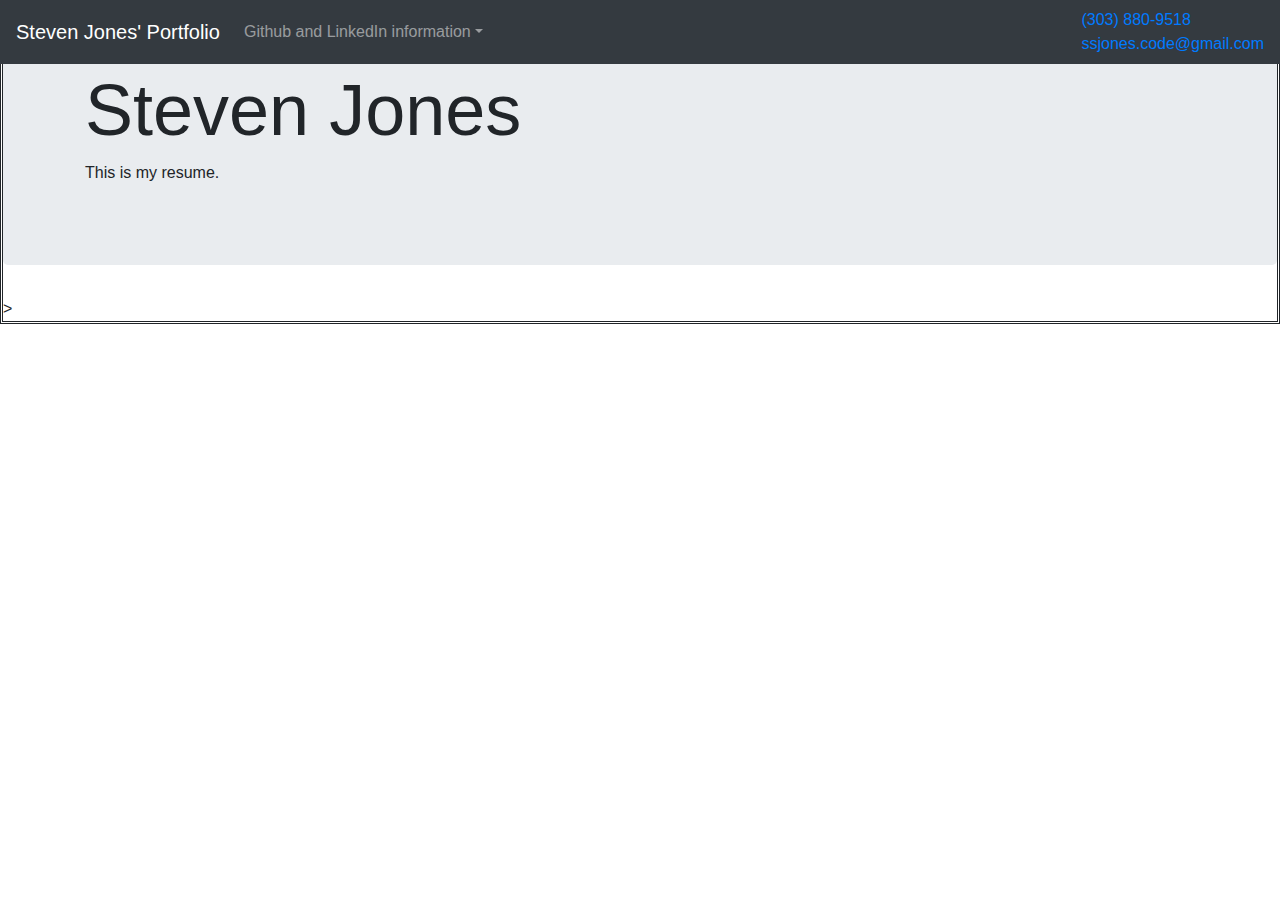
==== resume.html @ 4e1df5c6 "I added the link to a page called resume.html that WILL contain my resume. I then added my name, pho" ====
<!DOCTYPE html>
<html lang="en">
    <!DOCTYPE html>
    <html lang="en">
    <head>
        <meta charset="UTF-8">
        <!--HTML5 doctype and including a viewport meta tag for proper responsive behaviors-->
        <!--indicative of the viewbility of the page on other devices-->
        <meta name="viewport" content="width=device-width, initial-scale=1.0">
        <meta http-equiv="X-UA-Compatible" content="ie=edge">
        <script src="https://code.jquery.com/jquery-3.2.1.slim.min.js" integrity="sha384-KJ3o2DKtIkvYIK3UENzmM7KCkRr/rE9/Qpg6aAZGJwFDMVNA/GpGFF93hXpG5KkN" crossorigin="anonymous"></script>
    <script src="https://cdnjs.cloudflare.com/ajax/libs/popper.js/1.12.9/umd/popper.min.js" integrity="sha384-ApNbgh9B+Y1QKtv3Rn7W3mgPxhU9K/ScQsAP7hUibX39j7fakFPskvXusvfa0b4Q" crossorigin="anonymous"></script>
     
        <!-- Bootstrap core CSS -->
          <link rel="stylesheet" type="text/css" href="./style.css"><!--link to style.css-->
          <link rel="stylesheet" href="https://maxcdn.bootstrapcdn.com/bootstrap/4.0.0/css/bootstrap.min.css" integrity="sha384-Gn5384xqQ1aoWXA+058RXPxPg6fy4IWvTNh0E263XmFcJlSAwiGgFAW/dAiS6JXm" crossorigin="anonymous">
          <script src="https://maxcdn.bootstrapcdn.com/bootstrap/4.0.0/js/bootstrap.min.js" integrity="sha384-JZR6Spejh4U02d8jOt6vLEHfe/JQGiRRSQQxSfFWpi1MquVdAyjUar5+76PVCmYl" crossorigin="anonymous"></script>
         <meta name="theme-color" content="#563d7c">
        <!--the title appears on the tab in the browser of your choosing-->
        <title>Updated Portfolio</title>
    </head>
<body>
    <nav class="navbar navbar-expand-md navbar-dark fixed-top bg-dark">
        <a class="navbar-brand" href="#">Steven Jones' Portfolio</a>
        <button class="navbar-toggler" type="button" data-toggle="collapse" data-target="#navbarsExampleDefault" aria-controls="navbarsExampleDefault" aria-expanded="false" aria-label="Toggle navigation">
          <span class="navbar-toggler-icon"></span>
        </button>
      
        <div class="collapse navbar-collapse" id="navbarsExampleDefault">
          <ul class="navbar-nav mr-auto">
            <li class="nav-item dropdown">
              <a class="nav-link dropdown-toggle" href="#" id="dropdown01" data-toggle="dropdown" aria-haspopup="true" aria-expanded="false">Github and LinkedIn information</a>
              <div class="dropdown-menu" aria-labelledby="dropdown01">
                <a class="dropdown-item text-primary" href="https://www.w3schools.com/" target="_blank">my Github repository &raquo;</a>
                <a class="dropdown-item text-primary" href="https://getbootstrap.com/" target="_blank">my LinkedIn page &raquo;</a>
                <a class="dropdown-item text-primary" href="./resume.html" target="_blank">my resume &raquo;</a>
              </div>
            </li>
          </ul>
          <div class="form-inline my-2 my-lg-0 text-primary">
            (303) 880-9518<br>
            ssjones.code@gmail.com
          </div>
        </div>
      </nav>
    
      <main class= "dub-border outline-primary"role="main">

        <!-- Main jumbotron for a primary marketing message or call to action -->
        <div class="jumbotron">
          <div class="container">
            <h1 class="display-3">Steven Jones </h1>
            <p>This is my resume.</p>
          </div>
        </div>>
    
</body>
</html>
---- style.css ----
.dub-border{
    border-style: double;
}

.carousel .item{
    height: 100%;
}

.item img {
    position: absolute;
    top: 0;
    left: 0;
    min-height: 300px;
}
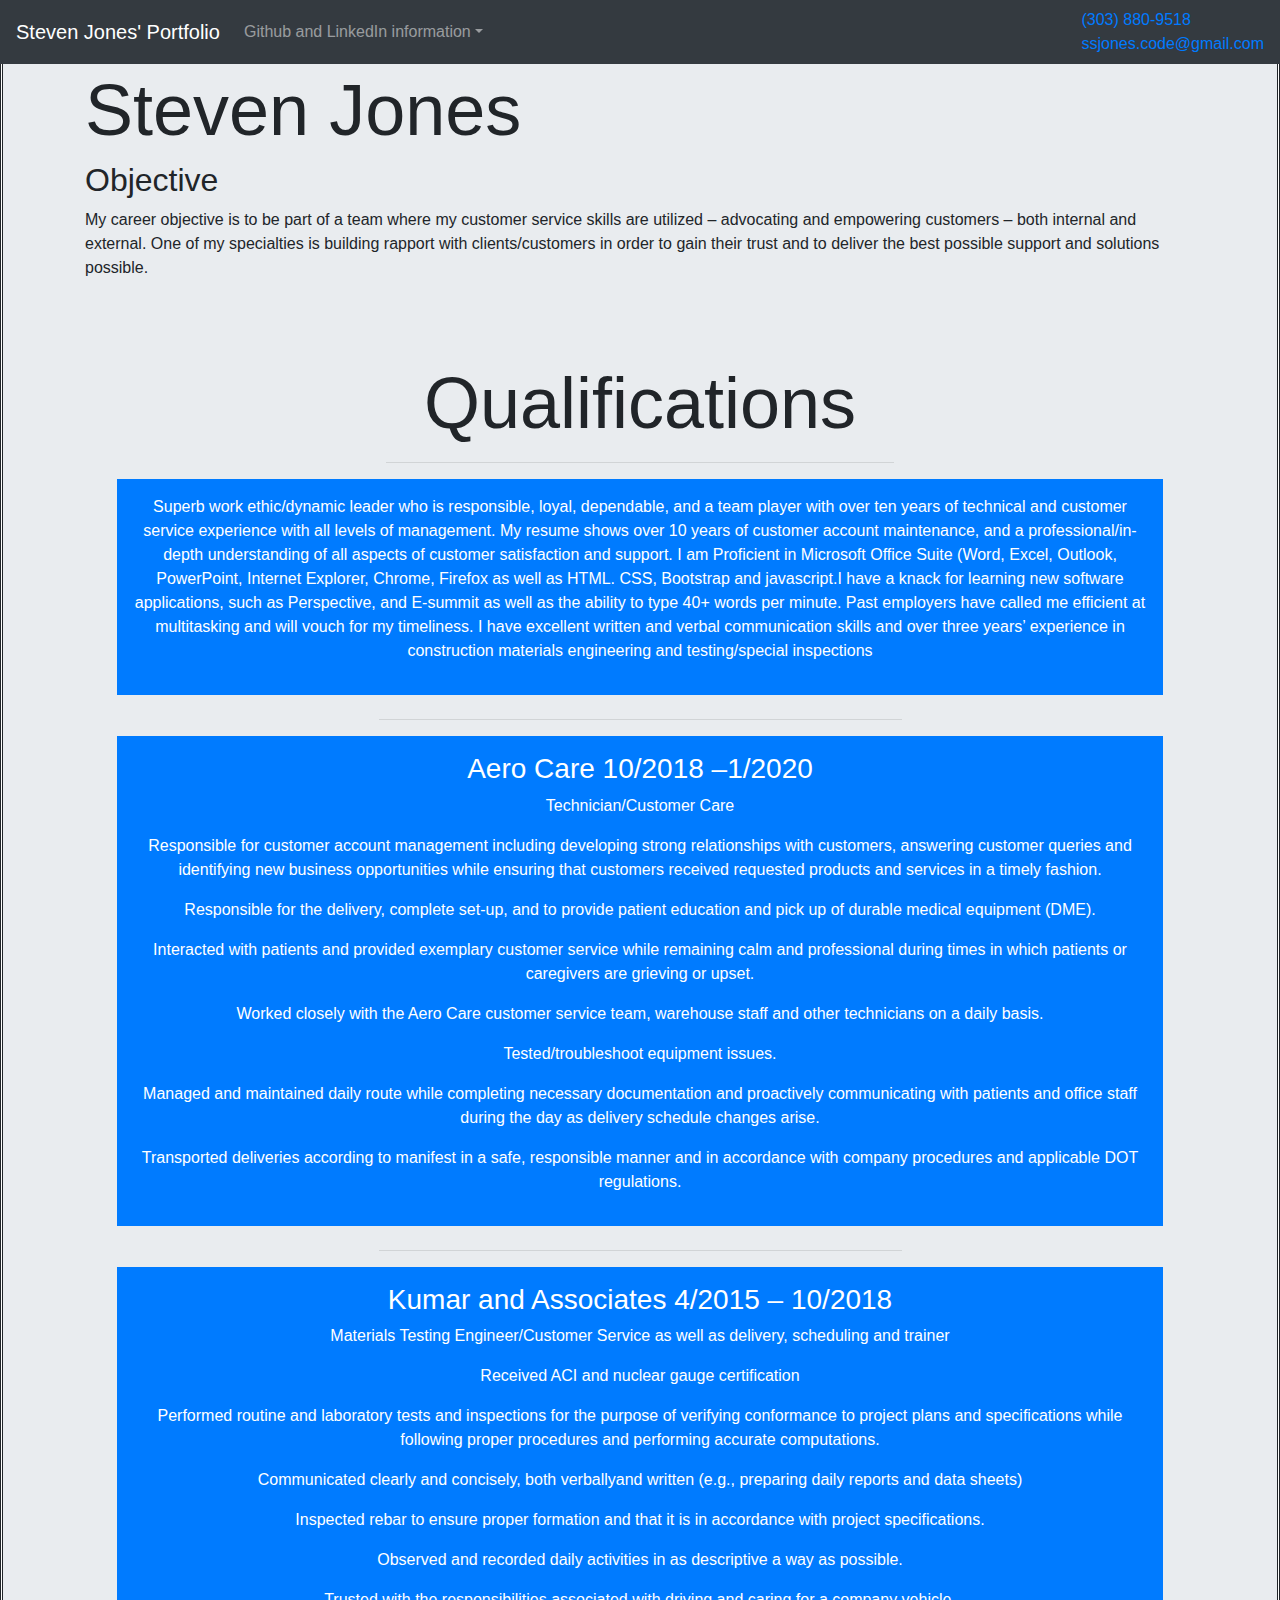
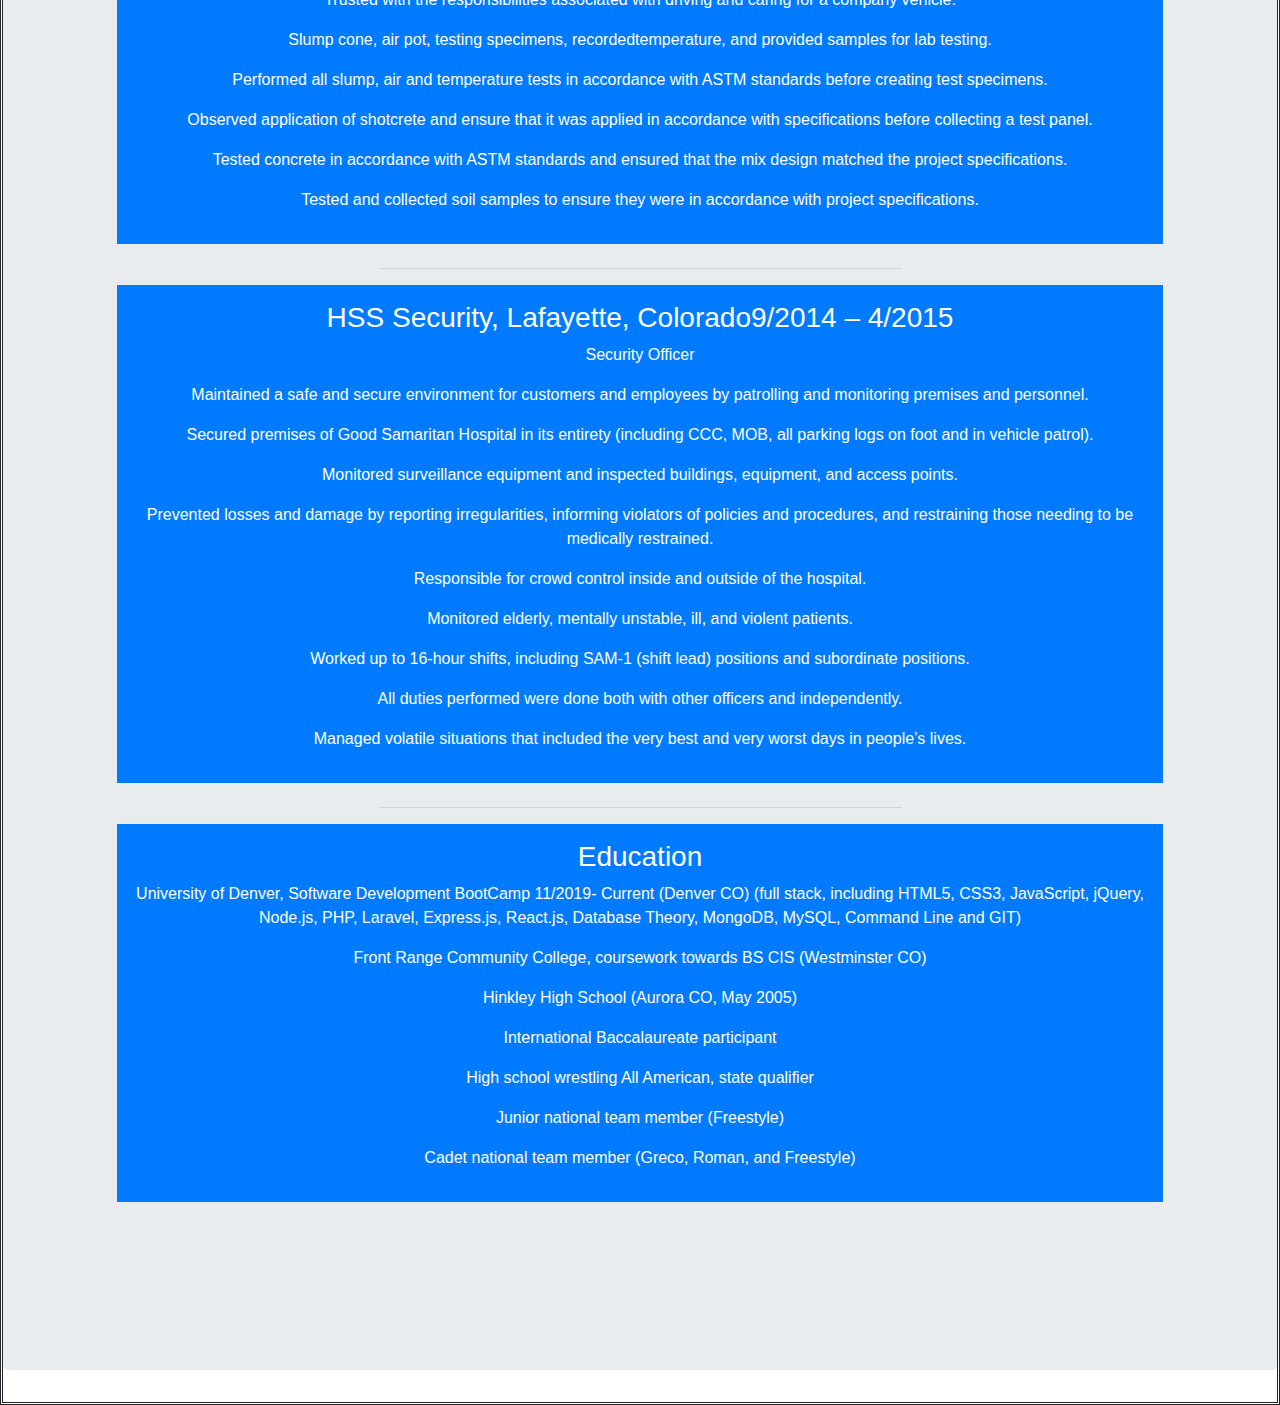
==== commit f85cd2f8: "I added the resume to the resume page and tightened up the wording and grammar as well as connected " ====
--- a/resume.html
+++ b/resume.html
@@ -33,7 +33,7 @@
               <div class="dropdown-menu" aria-labelledby="dropdown01">
                 <a class="dropdown-item text-primary" href="https://www.w3schools.com/" target="_blank">my Github repository &raquo;</a>
                 <a class="dropdown-item text-primary" href="https://getbootstrap.com/" target="_blank">my LinkedIn page &raquo;</a>
-                <a class="dropdown-item text-primary" href="./resume.html" target="_blank">my resume &raquo;</a>
+                <a class="dropdown-item text-primary" href="./index.html" target="_blank">porfolio (main) &raquo;</a>
               </div>
             </li>
           </ul>
@@ -50,9 +50,126 @@
         <div class="jumbotron">
           <div class="container">
             <h1 class="display-3">Steven Jones </h1>
-            <p>This is my resume.</p>
-          </div>
-        </div>>
+            <h2>Objective</h2>
+            <p>My career objective is to be part of a team where my customer service skills are utilized – advocating and empowering customers – both internal and external. One of my specialties is building rapport with clients/customers in order to gain their trust and to deliver the best possible support and solutions possible.</p>
+            <main align="center"; role="main">
+                <div class="jumbotron">
+                <!--HTML includes six levels of headings that are ranked according to importance h1-h6-->
+                <!--One shouldn't use headings for anyother reason than to index the web page, as that is what search engines do-->
+            
+                <div class="container">
+                  <h2 class="text-center display-3">Qualifications</h2>
+        
+                  <hr width="50%"/>
+
+                  <div class="row text-center">
+                    <div class="col-md-4; p-3 mb-2 bg-primary text-white">
+                      <p>Superb work ethic/dynamic leader who is responsible, loyal, dependable, and a team player with over ten years of technical and customer service experience with all levels of management. My resume shows over 10 years of customer account maintenance, and a professional/in-depth understanding of all aspects of customer satisfaction and support. I am Proficient in Microsoft Office Suite (Word, Excel, Outlook, PowerPoint, Internet Explorer, Chrome, Firefox as well as HTML. CSS, Bootstrap and javascript.I have a knack for learning new software applications, such as Perspective, and E-summit as well as the ability to type 40+ words per minute.
+                         Past employers have called me efficient at multitasking and will vouch for my timeliness. I have excellent written and verbal communication skills and over three years’ experience in construction materials engineering and testing/special inspections
+                      </p>
+                    </div>
+        
+                    <hr width="50%"/>
+              
+                    <div class="col-md-4; p-3 mb-2 bg-primary text-white">
+                    <h3>Aero Care​ 10/2018 –1/2020</h3>
+                    <p>Technician/Customer Care</p>
+                    <p>Responsible for customer account management including developing strong relationships with customers, answering customer queries and identifying new business opportunities while ensuring that customers received requested products and services in a timely fashion.
+                    </p>
+                    <p>Responsible for the delivery, complete set-up, and to provide patient education and pick up of durable medical equipment (DME).
+                    </p>
+                    <p>Interacted with patients and provided exemplary customer service while remaining calm and professional during times in which patients or caregivers are grieving or upset.
+                    </p>
+                    <p>Worked closely with the Aero Care customer service team, warehouse staff and other technicians on a daily basis.
+                    </p>
+                    <p>Tested/troubleshoot equipment issues.
+                    </p>
+                    <p>Managed and maintained daily route while completing necessary documentation and proactively communicating with patients and office staff during the day as delivery schedule changes arise.
+                    </p>
+                    <p>Transported deliveries according to manifest in a safe, responsible manner and in accordance with company procedures and applicable DOT regulations.
+                    </p>
+                      </div>
+              
+                    <hr width="50%"/>
+
+                    <div class="col-md-4; p-3 mb-2 bg-primary text-white">
+                        <h3>Kumar and Associates​ 4/2015 – 10/2018</h3>
+                        <p>Materials Testing Engineer/Customer Service as well as delivery, scheduling and trainer</p>
+                        <p>Received ACI and nuclear gauge certification
+                        </p>
+                        <p>Performed routine and laboratory tests and inspections for the purpose of verifying conformance to project plans and specifications while following proper procedures and performing accurate computations.
+                        </p>
+                        <p>Communicated clearly and concisely, both verballyand written (e.g., preparing daily reports and data sheets)
+                        </p>
+                        <p>Inspected rebar to ensure proper formation and that it is in accordance with project specifications.
+                        </p>
+                        <p>Observed and recorded daily activities in as descriptive a way as possible. 
+                        </p>
+                        <p>Trusted with the responsibilities associated with driving and caring for a company vehicle. 
+                        </p>
+                        <p>Slump cone, air pot, testing specimens, recordedtemperature, and provided samples for lab testing. 
+                        </p>
+                        <p>Performed all slump, air and temperature tests in accordance with ASTM standards before creating test specimens. 
+                        </p>
+                        <p>Observed application of shotcrete and ensure that it was applied in accordance with specifications before collecting a test panel. 
+                        </p>
+                        <p>Tested concrete in accordance with ASTM standards and ensured that the mix design matched the project specifications. 
+                        </p>
+                        <p>Tested and collected soil samples to ensure they were in accordance with project specifications.
+                        </p>
+                          </div>
+
+                          <hr width="50%"/>
+
+                          <div class="col-md-4; p-3 mb-2 bg-primary text-white">
+                            <h3>HSS Security, Lafayette, Colorado​9/2014 – 4/2015</h3>
+                            <p>Security Officer</p>
+                            <p>Maintained a safe and secure environment for customers and employees by patrolling and monitoring premises and personnel. 
+                            </p>
+                            <p>Secured premises of Good Samaritan Hospital in its entirety (including CCC, MOB, all parking logs on foot and in vehicle patrol). 
+                            </p>
+                            <p>Monitored surveillance equipment and inspected buildings, equipment, and access points.
+                            </p>
+                            <p>Prevented losses and damage by reporting irregularities, informing violators of policies and procedures, and restraining those needing to be medically restrained. 
+                            </p>
+                            <p>Responsible for crowd control inside and outside of the hospital. 
+                            </p>
+                            <p> Monitored elderly, mentally unstable, ill, and violent patients.
+                            </p>
+                            <p>Worked up to 16-hour shifts, including SAM-1 (shift lead) positions and subordinate positions.
+                            </p>
+                            <p>All duties performed were done both with other officers and independently. 
+                            </p>
+                            <p> Managed volatile situations that included the very best and very worst days in people’s lives. 
+                            </p>
+                              </div>
+                    
+                              <hr width="50%"/>
+
+                              <div class="col-md-4; p-3 mb-2 bg-primary text-white">
+                                <h3>Education</h3>
+                                <p>University of Denver, Software Development BootCamp 11/2019- Current (Denver CO) (full stack, including HTML5, CSS3, JavaScript, jQuery, Node.js, PHP, Laravel, Express.js, React.js, Database Theory, MongoDB, MySQL, Command Line and GIT)
+                                </p>
+                                <p>Front Range Community College, coursework towards BS CIS (Westminster CO)
+                                </p>
+                                <p>Hinkley High School (Aurora CO, May 2005)
+                                </p>
+                                <p> International Baccalaureate participant
+                                </p>
+                                <p>High school wrestling All American, state qualifier
+                                </p>
+                                <p>Junior national team member (Freestyle)
+                                </p>
+                                <p>Cadet national team member (Greco, Roman, and Freestyle)
+                                </p>
+                              
+                                  </div>
+                                  </div>
+                                  </div>
+        
+                </div> <!-- /container -->
+
+        </div>
     
 </body>
 </html>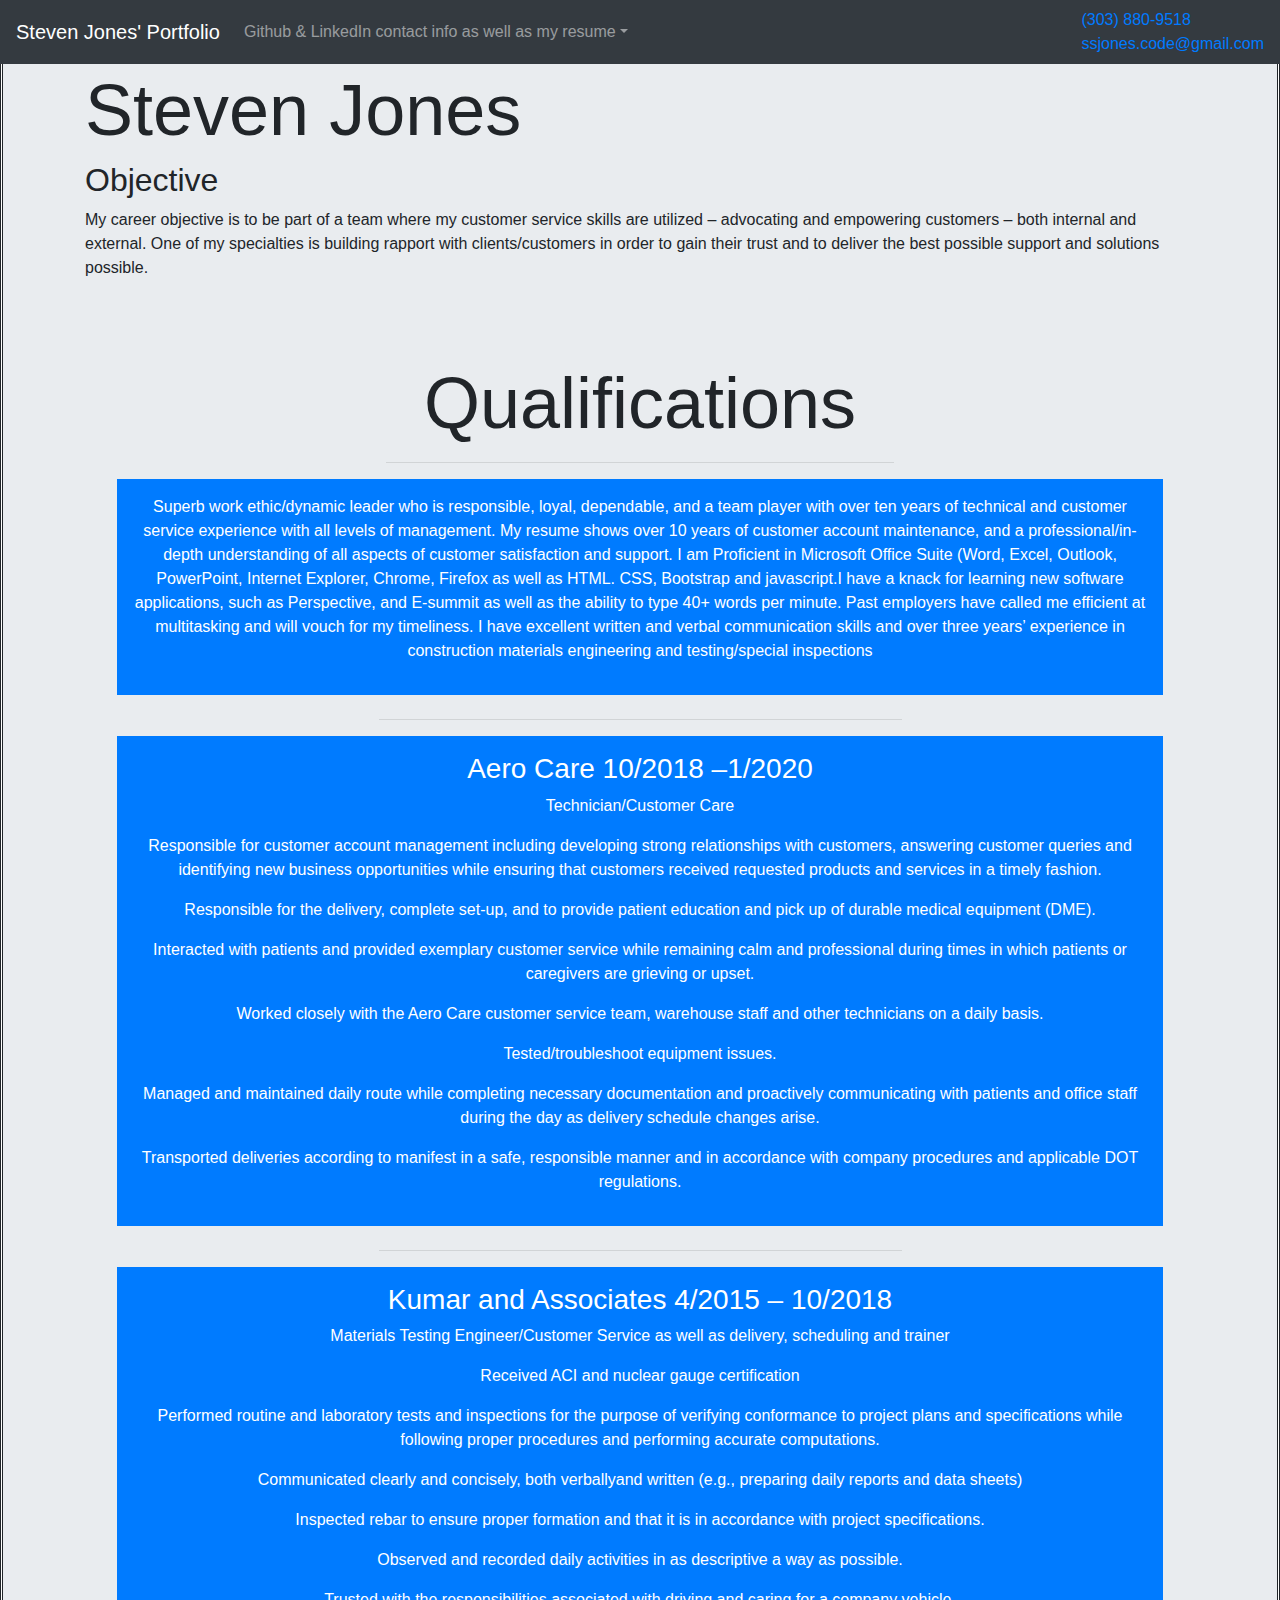
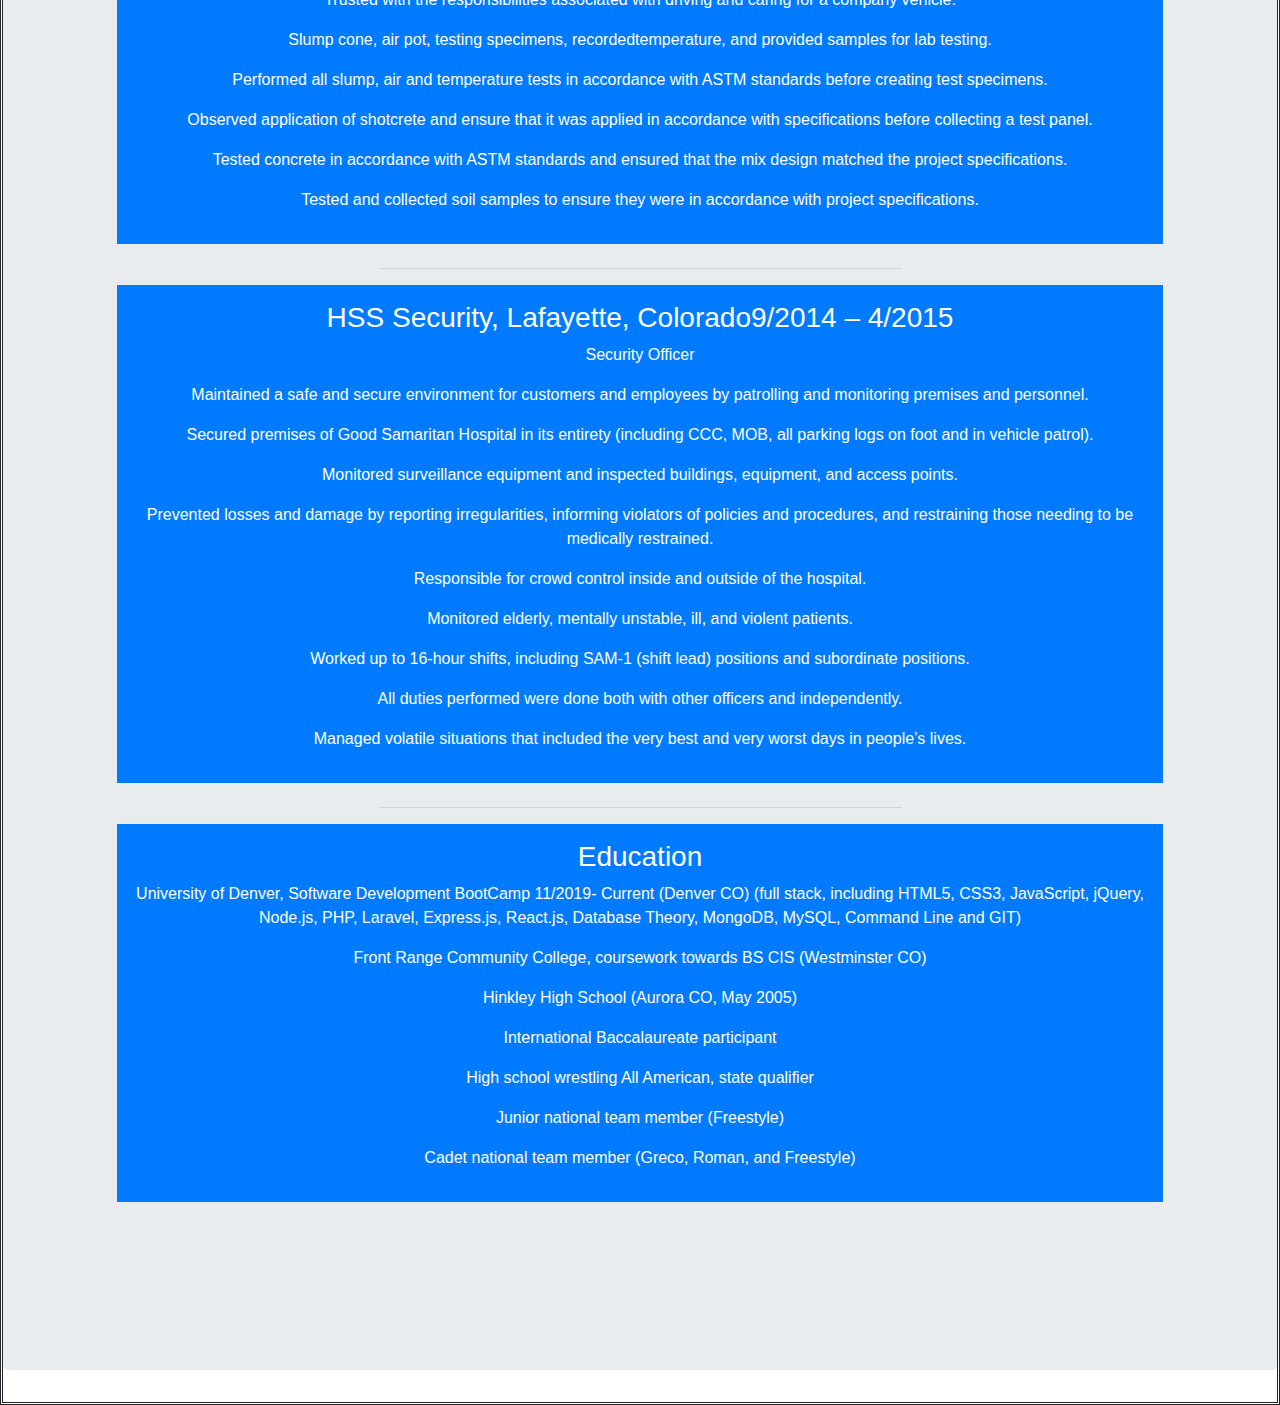
==== commit e2c87652: "final commit." ====
--- a/resume.html
+++ b/resume.html
@@ -29,10 +29,10 @@
         <div class="collapse navbar-collapse" id="navbarsExampleDefault">
           <ul class="navbar-nav mr-auto">
             <li class="nav-item dropdown">
-              <a class="nav-link dropdown-toggle" href="#" id="dropdown01" data-toggle="dropdown" aria-haspopup="true" aria-expanded="false">Github and LinkedIn information</a>
+              <a class="nav-link dropdown-toggle" href="#" id="dropdown01" data-toggle="dropdown" aria-haspopup="true" aria-expanded="false">Github & LinkedIn contact info as well as my resume</a>
               <div class="dropdown-menu" aria-labelledby="dropdown01">
-                <a class="dropdown-item text-primary" href="https://www.w3schools.com/" target="_blank">my Github repository &raquo;</a>
-                <a class="dropdown-item text-primary" href="https://getbootstrap.com/" target="_blank">my LinkedIn page &raquo;</a>
+                <a class="dropdown-item text-primary" href="https://github.com/StevenSJones" target="_blank">my Github repository &raquo;</a>
+                <a class="dropdown-item text-primary" href="https://www.linkedin.com/in/steven-jones-285a33115/" target="_blank">my LinkedIn page &raquo;</a>
                 <a class="dropdown-item text-primary" href="./index.html" target="_blank">porfolio (main) &raquo;</a>
               </div>
             </li>
